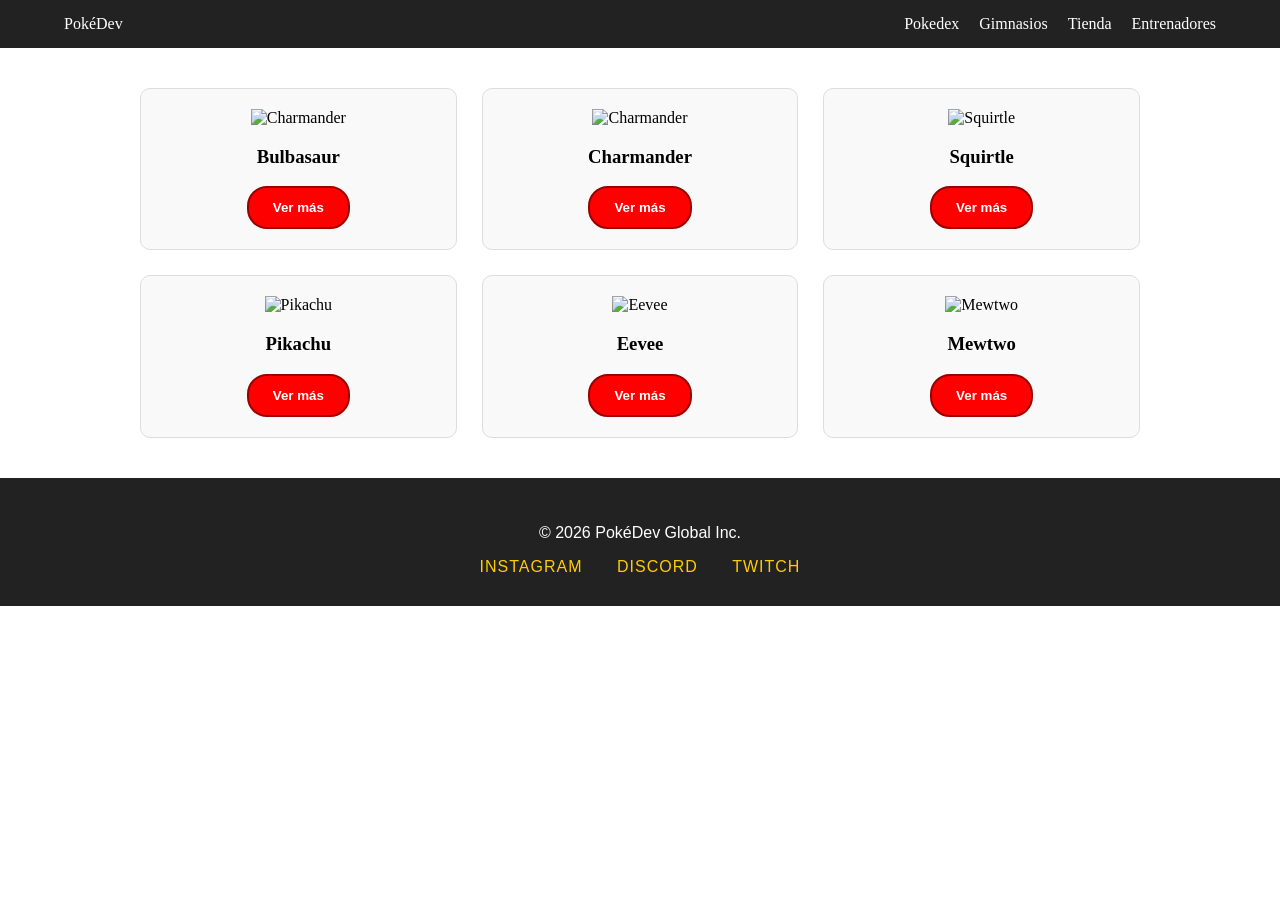
==== index.html @ b6648b05 "Examen LESS Y SASS" ====
<!DOCTYPE html>
<html lang="es">
<head>
    <meta charset="UTF-8">
    <meta name="viewport" content="width=device-width, initial-scale=1.0">
    <title>PokéStore</title>
    <link rel="stylesheet" href="/css/style-less.css">
    <link rel="stylesheet" href="/css/style-sass.css">
    <link rel="stylesheet" href="/main.css">
</head>
<body>

    <header class="main-header">
        <div class="logo">PokéDev </div>
        <nav class="nav-menu">
            <a href="#">Pokedex</a>
            <a href="#">Gimnasios</a>
            <a href="tienda.html">Tienda</a>
            <a href="#">Entrenadores</a>
        </nav>
    </header>

    <main class="container">
        <section class="projects-grid">
            <article class="project-card">
                <img src="https://raw.githubusercontent.com/PokeAPI/sprites/master/sprites/pokemon/other/official-artwork/4.png" alt="Charmander"">
                <h3>Bulbasaur</h3>
                <button class="btn-more">Ver más</button>
            </article>
            <article class="project-card">
                <img src="https://raw.githubusercontent.com/PokeAPI/sprites/master/sprites/pokemon/other/official-artwork/4.png" alt="Charmander">
                <h3>Charmander</h3>
                <button class="btn-more">Ver más</button>
            </article>
            <article class="project-card">
                <img src="https://raw.githubusercontent.com/PokeAPI/sprites/master/sprites/pokemon/other/official-artwork/7.png" alt="Squirtle">
                <h3>Squirtle</h3>
                <button class="btn-more">Ver más</button>
            </article>
            <article class="project-card">
                <img src="https://raw.githubusercontent.com/PokeAPI/sprites/master/sprites/pokemon/other/official-artwork/25.png" alt="Pikachu">
                <h3>Pikachu</h3>
                <button class="btn-more">Ver más</button>
            </article>
            <article class="project-card">
                <img src="https://raw.githubusercontent.com/PokeAPI/sprites/master/sprites/pokemon/other/official-artwork/133.png" alt="Eevee">
                <h3>Eevee</h3>
                <button class="btn-more">Ver más</button>
            </article>
            <article class="project-card">
                <img src="https://raw.githubusercontent.com/PokeAPI/sprites/master/sprites/pokemon/other/official-artwork/150.png" alt="Mewtwo">
                <h3>Mewtwo</h3>
                <button class="btn-more">Ver más</button>
            </article>
        </section>
    </main>

    <footer class="main-footer">
        <p>&copy; 2026 PokéDev Global Inc.</p>
        <div class="social-networks">
            <a href="#" class="social-link">Instagram</a>
            <a href="#" class="social-link">Discord</a>
            <a href="#" class="social-link">Twitch</a>
        </div>
    </footer>

</body>
</html>
---- css/style-less.css ----
.btn-more {
  background-color: #ff0000;
  padding: 12px 24px;
  border-radius: 20px;
  color: #ffffff;
  border: 2px solid #990000;
  cursor: pointer;
  font-weight: bold;
}
.btn-more:hover {
  background-color: #b30000;
  transform: scale(1.05);
}
---- css/style-sass.css ----
.main-footer .social-networks .social-link {
  text-transform: uppercase;
  letter-spacing: 1px;
}

.main-footer {
  font-family: "Trebuchet MS", sans-serif;
  background: #222;
  color: white;
  padding: 30px;
  text-align: center;
}
.main-footer .social-networks {
  margin-top: 15px;
}
.main-footer .social-networks .social-link {
  color: #ffcb05;
  margin: 0 15px;
  text-decoration: none;
}
.main-footer .social-networks .social-link:hover {
  color: white;
}
---- main.css ----
body{
    margin:0;
    padding: 0;
}


.main-header {
    display: flex;
    justify-content: space-between;
    align-items: center;
    padding: 15px 5%;
    background: #222;
    color: white;
}

.nav-menu {
    display: flex;
    gap: 20px;
}

.nav-menu a{
    color: white;          
    text-decoration: none;  
    font-weight: 500;       
}

.nav-menu a:hover {
    color: #ffcb05;           
}


@media (max-width: 768px) {
    .main-header {
        flex-direction: column; 
    }
    .nav-menu {
        flex-direction: column;
        align-items: center;
        padding: 10px 0;
    }
}


.projects-grid {
    display: grid;
    grid-template-columns: repeat(3, 1fr); 
    gap: 25px;
    max-width: 1000px;
    margin: 40px auto;
    padding: 0 20px;
}

.project-card {
    background: #f9f9f9;
    border: 1px solid #ddd;
    border-radius: 10px;
    padding: 20px;
    text-align: center;
}

.project-card img {
    width: 100%;
    max-width: 180px;
    height: auto;
}


@media (max-width: 600px) {
    .projects-grid {
        grid-template-columns: 1fr; 
    }
}
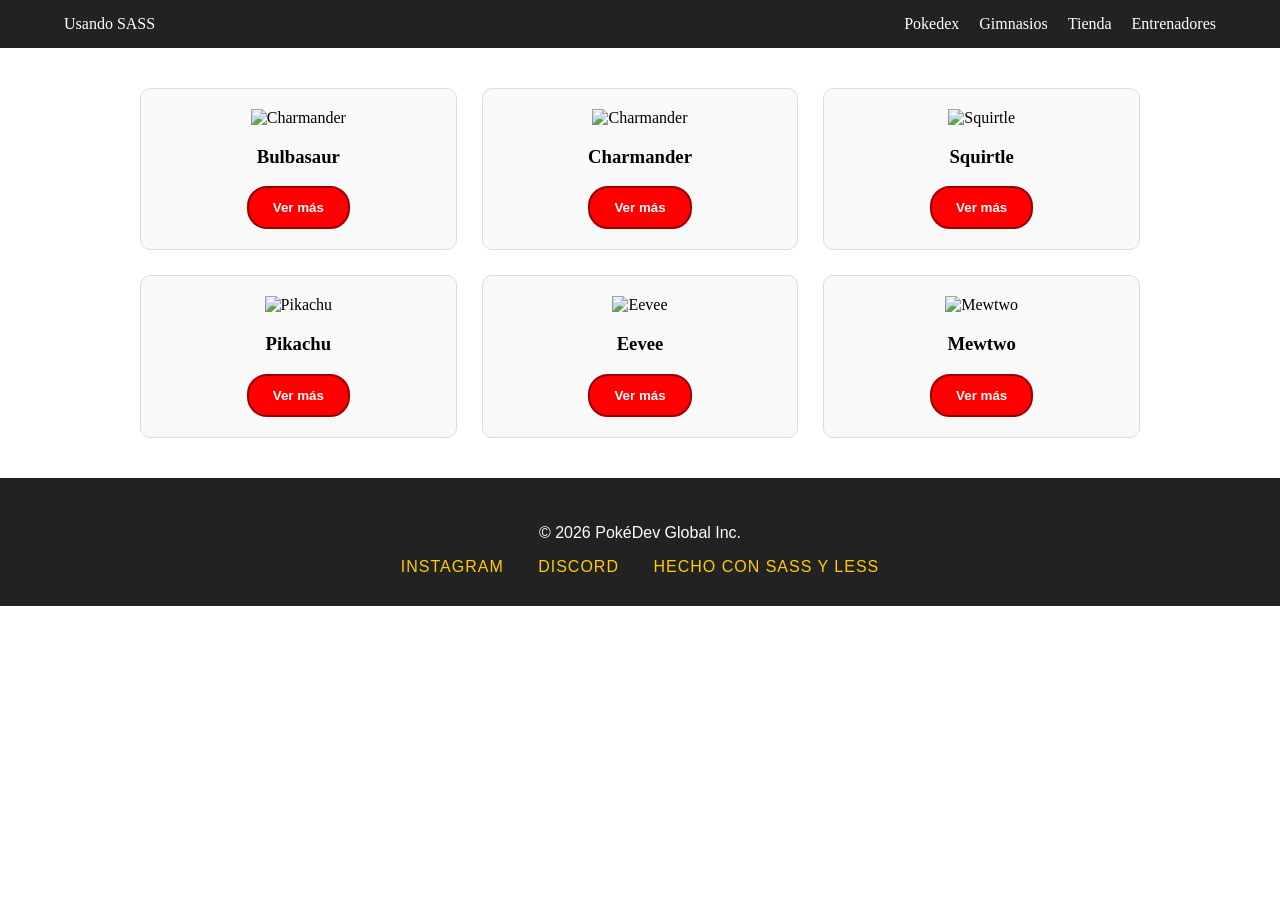
==== commit f7843ed1: "Actualizacion" ====
--- a/index.html
+++ b/index.html
@@ -3,15 +3,15 @@
 <head>
     <meta charset="UTF-8">
     <meta name="viewport" content="width=device-width, initial-scale=1.0">
-    <title>PokéStore</title>
-    <link rel="stylesheet" href="/css/style-less.css">
-    <link rel="stylesheet" href="/css/style-sass.css">
-    <link rel="stylesheet" href="/main.css">
+    <title>LESS Y SASS</title>
+    <link rel="stylesheet" href="css/style-less.css">
+    <link rel="stylesheet" href="css/style-sass.css">
+    <link rel="stylesheet" href="main.css">
 </head>
 <body>
 
     <header class="main-header">
-        <div class="logo">PokéDev </div>
+        <div class="logo">Usando SASS</div>
         <nav class="nav-menu">
             <a href="#">Pokedex</a>
             <a href="#">Gimnasios</a>
@@ -60,7 +60,7 @@
         <div class="social-networks">
             <a href="#" class="social-link">Instagram</a>
             <a href="#" class="social-link">Discord</a>
-            <a href="#" class="social-link">Twitch</a>
+            <a href="#" class="social-link">Hecho con SASS Y LESS</a>
         </div>
     </footer>
 
